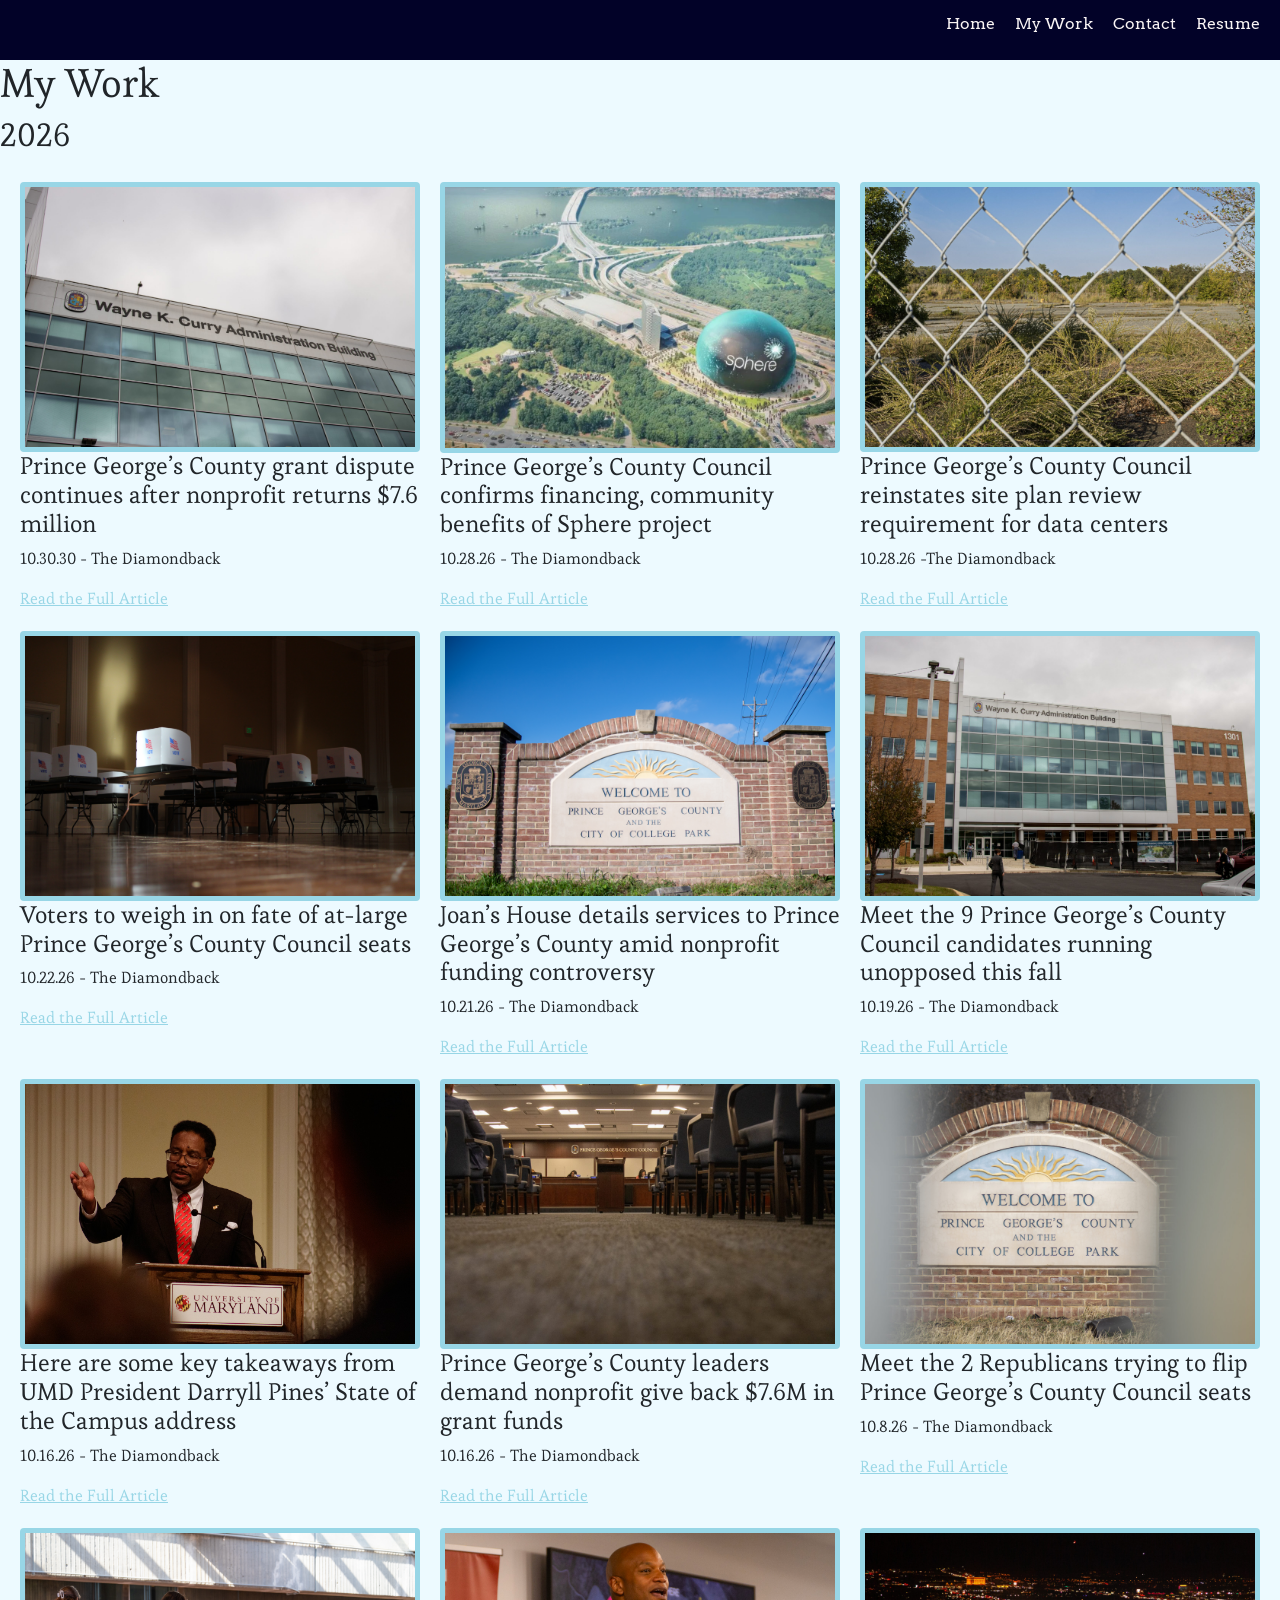
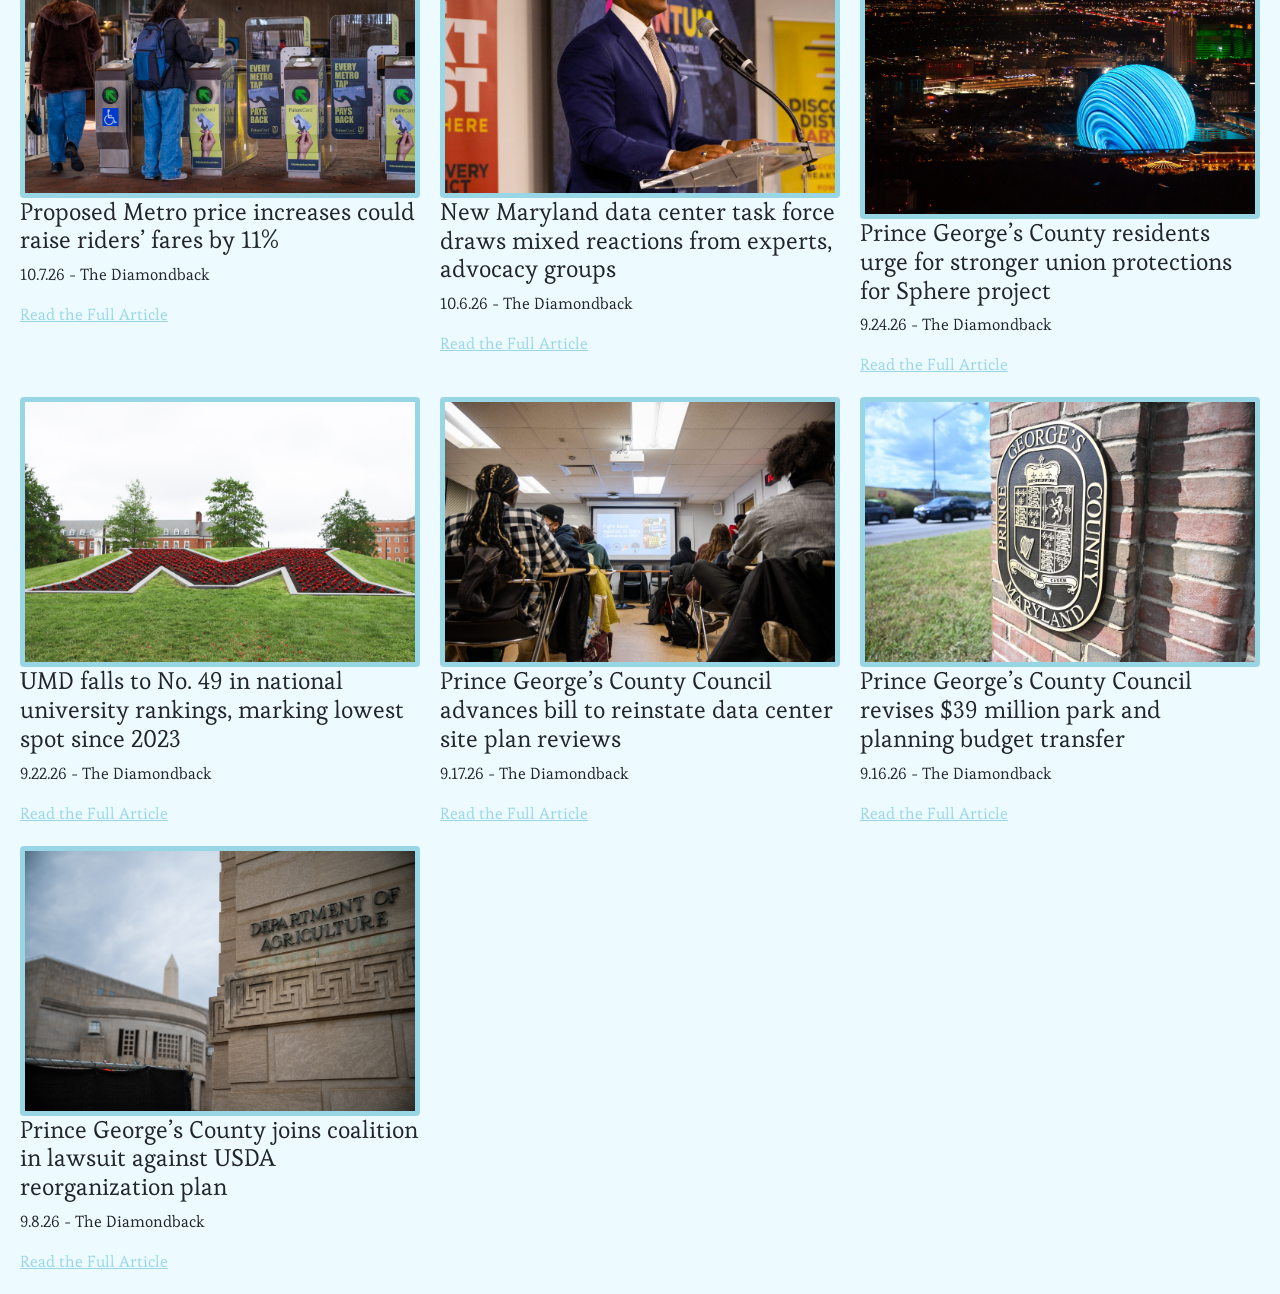
==== clips/index.html @ 258c54c7 "portfolio" ====
<!DOCTYPE html>
<html lang="en">

<head>
    <meta charset="UTF-8">
    <meta name="viewport" content="width=device-width, initial-scale=1.0">
    <title>Devon Armor Portfolio</title>
    <meta name="description" content="Devon Armor Portfolio">
    <link href="https://cdn.jsdelivr.net/npm/bootstrap@5.3.8/dist/css/bootstrap.min.css" rel="stylesheet"
        integrity="sha384-sRIl4kxILFvY47J16cr9ZwB07vP4J8+LH7qKQnuqkuIAvNWLzeN8tE5YBujZqJLB" crossorigin="anonymous">
    <script src="https://cdn.jsdelivr.net/npm/@popperjs/core@2.11.8/dist/umd/popper.min.js"
        integrity="sha384-I7E8VVD/ismYTF4hNIPjVp/Zjvgyol6VFvRkX/vR+Vc4jQkC+hVqc2pM8ODewa9r"
        crossorigin="anonymous"></script>
    <script src="https://cdn.jsdelivr.net/npm/bootstrap@5.3.8/dist/js/bootstrap.min.js"
        integrity="sha384-G/EV+4j2dNv+tEPo3++6LCgdCROaejBqfUeNjuKAiuXbjrxilcCdDz6ZAVfHWe1Y"
        crossorigin="anonymous"></script>
    <link rel="preconnect" href="https://fonts.googleapis.com">
    <link rel="preconnect" href="https://fonts.gstatic.com" crossorigin>
    <link
        href="https://fonts.googleapis.com/css2?family=Arvo:ital,wght@0,400;0,700;1,400;1,700&family=Esteban&display=swap"
        rel="stylesheet">
    <link rel="stylesheet" href="../site/css/style.css">

</head>

<body>
    <nav class="navbar">
        <ul class="nav-links">
            <li><a href="../index.html">Home</a></li>
            <li><a href="../clips/index.html">My Work</a></li>
            <li><a href="../contact/index.html">Contact</a></li>
            <li><a href="../resume/index.html">Resume</a></li>
        </ul>
    </nav>

    <h1>My Work</h1>
    <h2> 2026</h2>

    <div class="clips-container">

        <div class="clips">
            <img src="../site/css/img/clipspics/clip16@10.30.26.jpg" alt="countycouncilbuilding" class="clipphotos">
            <h4>Prince George’s County grant dispute continues after nonprofit returns $7.6 million</h4>
            <p>10.30.30 - The Diamondback</p>
            <a href="https://dbknews.com/2026/10/30/prince-georges-county-council-funding-grant-controversy/"
                class="cliplinks">Read the
                Full Article</a>

        </div>
        <div class="clips">
            <img src="../site/css/img/clipspics/clip15@10.28.26.jpg" alt="countycouncilbuilding" class="clipphotos">
            <h4>Prince George’s County Council confirms financing, community benefits of Sphere project</h4>
            <p>10.28.26 - The Diamondback</p>
            <a href="https://dbknews.com/2026/10/28/county-council-financing-benefits-sphere/" class="cliplinks">Read
                the Full Article</a>

        </div>
        <div class="clips">
            <img src="../site/css/img/clipspics/clip14@10.28.26.jpg" alt="photoalt" class="clipphotos">
            <h4>Prince George’s County Council reinstates site plan review requirement for data centers</h4>
            <p>10.28.26 -The Diamondback</p>
            <a href="https://dbknews.com/2026/10/28/prince-georges-county-council-site-plan-review-data-centers/"
                class="cliplinks">Read
                the Full Article</a>
        </div>

        <div class="clips">
            <img src="../site/css/img/clipspics/clip13@10.22.26.jpg" alt="countycouncilbuilding" class="clipphotos">
            <h4>Voters to weigh in on fate of at-large Prince George’s County Council seats</h4>
            <p>10.22.26 - The Diamondback</p>
            <a href="https://dbknews.com/2026/10/22/prince-georges-county-ballot-question-at-large/"
                class="cliplinks">Read the
                Full Article</a>
        </div>

        <div class="clips">
            <img src="../site/css/img/clipspics/clip12@10.21.26.jpeg" alt="countycouncilbuilding" class="clipphotos">
            <h4>Joan’s House details services to Prince George’s County amid nonprofit funding controversy</h4>
            <p>10.21.26 - The Diamondback</p>
            <a href="https://dbknews.com/2026/10/22/prince-georges-county-ballot-question-at-large/"
                class="cliplinks">Read the
                Full Article</a>
        </div>

        <div class="clips">
            <img src="../site/css/img/clipspics/clip11@10.19.26.jpg" alt="countycouncilbuilding" class="clipphotos">
            <h4>Meet the 9 Prince George’s County Council candidates running unopposed this fall</h4>
            <p>10.19.26 - The Diamondback</p>
            <a href="https://dbknews.com/2026/10/21/joans-house-prince-georges-county-council-grant-funding/"
                class="cliplinks">Read the
                Full Article</a>
        </div>

        <div class="clips">
            <img src="../site/css/img/clipspics/clip10@10.16.26.jpg" alt="countycouncilbuilding" class="clipphotos">
            <h4>Here are some key takeaways from UMD President Darryll Pines’ State of the Campus address</h4>
            <p>10.16.26 - The Diamondback</p>
            <a href="https://dbknews.com/2026/10/19/prince-georges-council-unopposed-midterms/" class="cliplinks">Read
                the
                Full Article</a>
        </div>

        <div class="clips">
            <img src="../site/css/img/clipspics/clip9@10.16.26.jpg" alt="countycouncilbuilding" class="clipphotos">
            <h4>Prince George’s County leaders demand nonprofit give back $7.6M in grant funds</h4>
            <p>10.16.26 - The Diamondback</p>
            <a href="https://dbknews.com/2026/10/16/umd-president-campus-address-darryll-pines/" class="cliplinks">Read
                the
                Full Article</a>
        </div>

        <div class="clips">
            <img src="../site/css/img/clipspics/clip8@10.8.26.jpg" alt="countycouncilbuilding" class="clipphotos">
            <h4>Meet the 2 Republicans trying to flip Prince George’s County Council seats</h4>
            <p>10.8.26 - The Diamondback</p>
            <a href="https://dbknews.com/2026/10/08/prince-georges-county-council-republicans-election/"
                class="cliplinks">Read the
                Full Article</a>
        </div>

        <div class="clips">
            <img src="../site/css/img/clipspics/clip7@10.7.26.jpg" alt="countycouncilbuilding" class="clipphotos">
            <h4>Proposed Metro price increases could raise riders’ fares by 11%</h4>
            <p>10.7.26 - The Diamondback</p>
            <a href="https://dbknews.com/2026/10/07/proposed-metro-price-increases-raise-fares/" class="cliplinks">Read
                the
                Full Article</a>
        </div>

        <div class="clips">
            <img src="../site/css/img/clipspics/clip6@10.6.26.jpg" alt="countycouncilbuilding" class="clipphotos">
            <h4>New Maryland data center task force draws mixed reactions from experts, advocacy groups</h4>
            <p>10.6.26 - The Diamondback</p>
            <a href="https://dbknews.com/2026/10/06/data-center-task-force-reactions/" class="cliplinks">Read the
                Full Article</a>
        </div>

        <div class="clips">
            <img src="../site/css/img/clipspics/clip5@9.24.26.jpeg" alt="countycouncilbuilding" class="clipphotos">
            <h4>Prince George’s County residents urge for stronger union protections for Sphere project</h4>
            <p>9.24.26 - The Diamondback</p>
            <a href="https://dbknews.com/2026/09/24/sphere-prince-georges-county-union/" class="cliplinks">Read the
                Full Article</a>
        </div>

        <div class="clips">
            <img src="../site/css/img/clipspics/clip4@9.22.26.jpg" alt="countycouncilbuilding" class="clipphotos">
            <h4> UMD falls to No. 49 in national university rankings, marking lowest spot since 2023</h4>
            <p>9.22.26 - The Diamondback</p>
            <a href="https://dbknews.com/2026/09/22/umd-national-university-rankings/" class="cliplinks">Read the
                Full Article</a>
        </div>

        <div class="clips">
            <img src="../site/css/img/clipspics/clip3@9.17.26.jpg" alt="countycouncilbuilding" class="clipphotos">
            <h4>Prince George’s County Council advances bill to reinstate data center site plan reviews</h4>
            <p>9.17.26 - The Diamondback</p>
            <a href="https://dbknews.com/2026/09/17/data-centers-prince-georges-county/" class="cliplinks">Read the
                Full Article</a>
        </div>

        <div class="clips">
            <img src="../site/css/img/clipspics/clip2@9.16.26.jpg" alt="countycouncilbuilding" class="clipphotos">
            <h4>Prince George’s County Council revises $39 million park and planning budget transfer</h4>
            <p>9.16.26 - The Diamondback</p>
            <a href="https://dbknews.com/2026/09/16/prince-georges-county-council-lawsuit-park-and-planning/"
                class="cliplinks">Read the
                Full Article</a>
        </div>

        <div class="clips">
            <img src="../site/css/img/clipspics/clip1@19.8.26.jpg" alt="countycouncilbuilding" class="clipphotos">
            <h4>Prince George’s County joins coalition in lawsuit against USDA reorganization plan</h4>
            <p>9.8.26 - The Diamondback</p>
            <a href="https://dbknews.com/2026/09/08/prince-georges-county-lawsuit-usda-reoganization-plan/"
                class="cliplinks">Read the
                Full Article</a>
        </div>
</body>

</html>
---- site/css/style.css ----
/* nav bar use on all pages 8 */

.navbar {
    background-color: #020228;
    position: fixed;
    top: 0;
    left: 0;
    width: 100%;
    height: 60px;
    display: flex;
    border-bottom: 5px;
    padding-bottom: 5px;

}

.nav-links {
    color: rgb(250, 245, 245);
    margin-left: auto;
    font-family: 'Arvo', serif;
    list-style: none;
    text-decoration: none;
    display: flex;
    gap: 20px;
    padding-right: 20px;
}

body a {
    color: rgb(250, 245, 245);
    text-decoration: none;
}

a:hover {
    color: #c0c0bf;
}


/* body use on all pages */

body {
    background-color: #edfaff;
    padding-top: 60px;
    font-family: 'Esteban'
}

/* homepage */

.home-container {
    display: flex;
    justify-content: center;
    align-items: stretch;
    height: 100%;
    padding-top: 60px;
    color: rgb(236, 240, 250);
}

.left-container {
    width: 30%;
    padding: 5px;
    text-align: center;
    padding-right: 40px;
    align-items: stretch;

}

.phrase-big {
    background-color: #020228;
    padding: 5px;
    border-radius: 30px;
    font-size: 40px;
    text-align: center;
    justify-content: center;
    align-items: center;
    border: 8px solid #98d6e6;
}

.about-right {
    border: 5px solid #98d6e6;
    background-color: #020228;
    padding: 10px;
    border-radius: 30px;
}

.about-img {
    width: 100%;
    height: 350px;
    object-fit: cover;
    border-radius: 10px;
    border: 2px solid #98d6e6;
}

.right-container {
    width: 60%;
    padding: 35px;
    border-radius: 10px;
    padding: 5px;
    padding-right: 40px;
}

.merillogo {
    height: 225px;
    padding-left: 40px;
}

/* clipspage */

.clips-container {
    display: grid;
    grid-template-columns: repeat(auto-fit, minmax(300px, 1fr));
    gap: 20px;
    height: 100%;
    padding: 20px;
}

.cliplinks {
    color: #98d6e6;
    text-decoration: underline;
}

.cliplinks:hover {
    color: #c0c0bf;
}

.clipphotos {
    width: 100%;
    height: auto;
    border: 5px solid #98d6e6;
    border-radius: 4px;
}

/* resume */

.resume-image {
    width: 100%;
    height: auto;
    border-radius: 10px;
    border: 5px solid #D4AF37;
}

/* contact  */
.contact-container {
    padding: 20px;
    display: flex;
    margin-top: 10px;
    gap: 80px;
    align-items: center;
    justify-content: center;
}

.contact-bio {
    max-width: 350px;
    background-color: #03075c;
    border-radius: 10px;
    border: 5px solid #4d52ee;
    color: rgb(250, 245, 245);
    padding: 10px;
    font-size: x-large
}

.contact-info {
    max-width: 250px;
    height: 100%;
    background-color: #03075c;
    border-radius: 10px;
    border: 5px solid #4d52ee;
    color: rgb(250, 245, 245);
    padding: 10px;
}

.contactheader {
    font-size: 70px;
    font-weight: bold;
    text-align: center;
    padding-top: 20px;
}

/* resume page */

.resume-image {
    width: 100%;
    height: auto;
    border-radius: 10px;
    border: 5px solid #020228;
}

.googledrivebutton {
    display: inline-block;
    align: left;
    padding: 5px 10px;
    background-color: #98d6e6;
    color: white;
    text-decoration: none;
    border-radius: 5px;
    font-size: 16px;
    transition: background-color 0.3s ease;
}

.contactmelinks:hover {
    color: #c0c0bf;
}

.contactmelinks {
    color: #98d6e6;
    text-decoration: none;
}
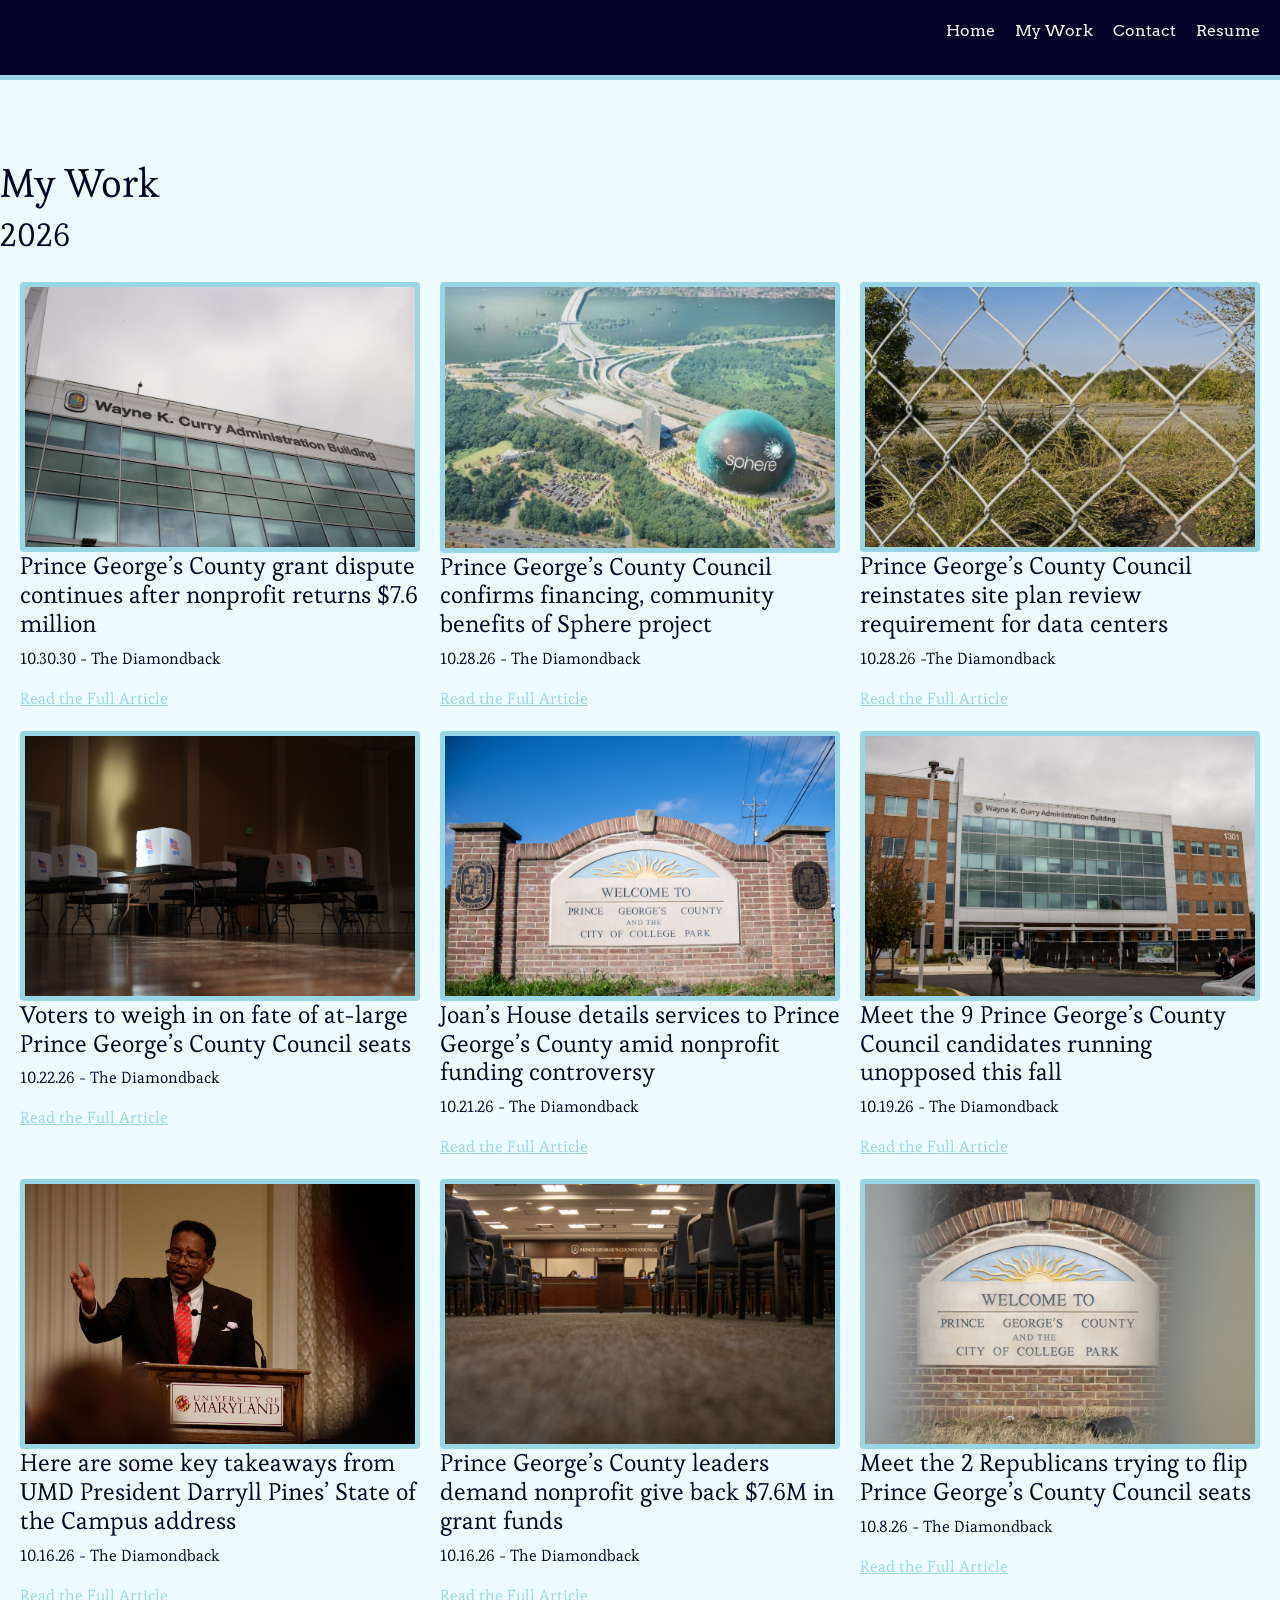
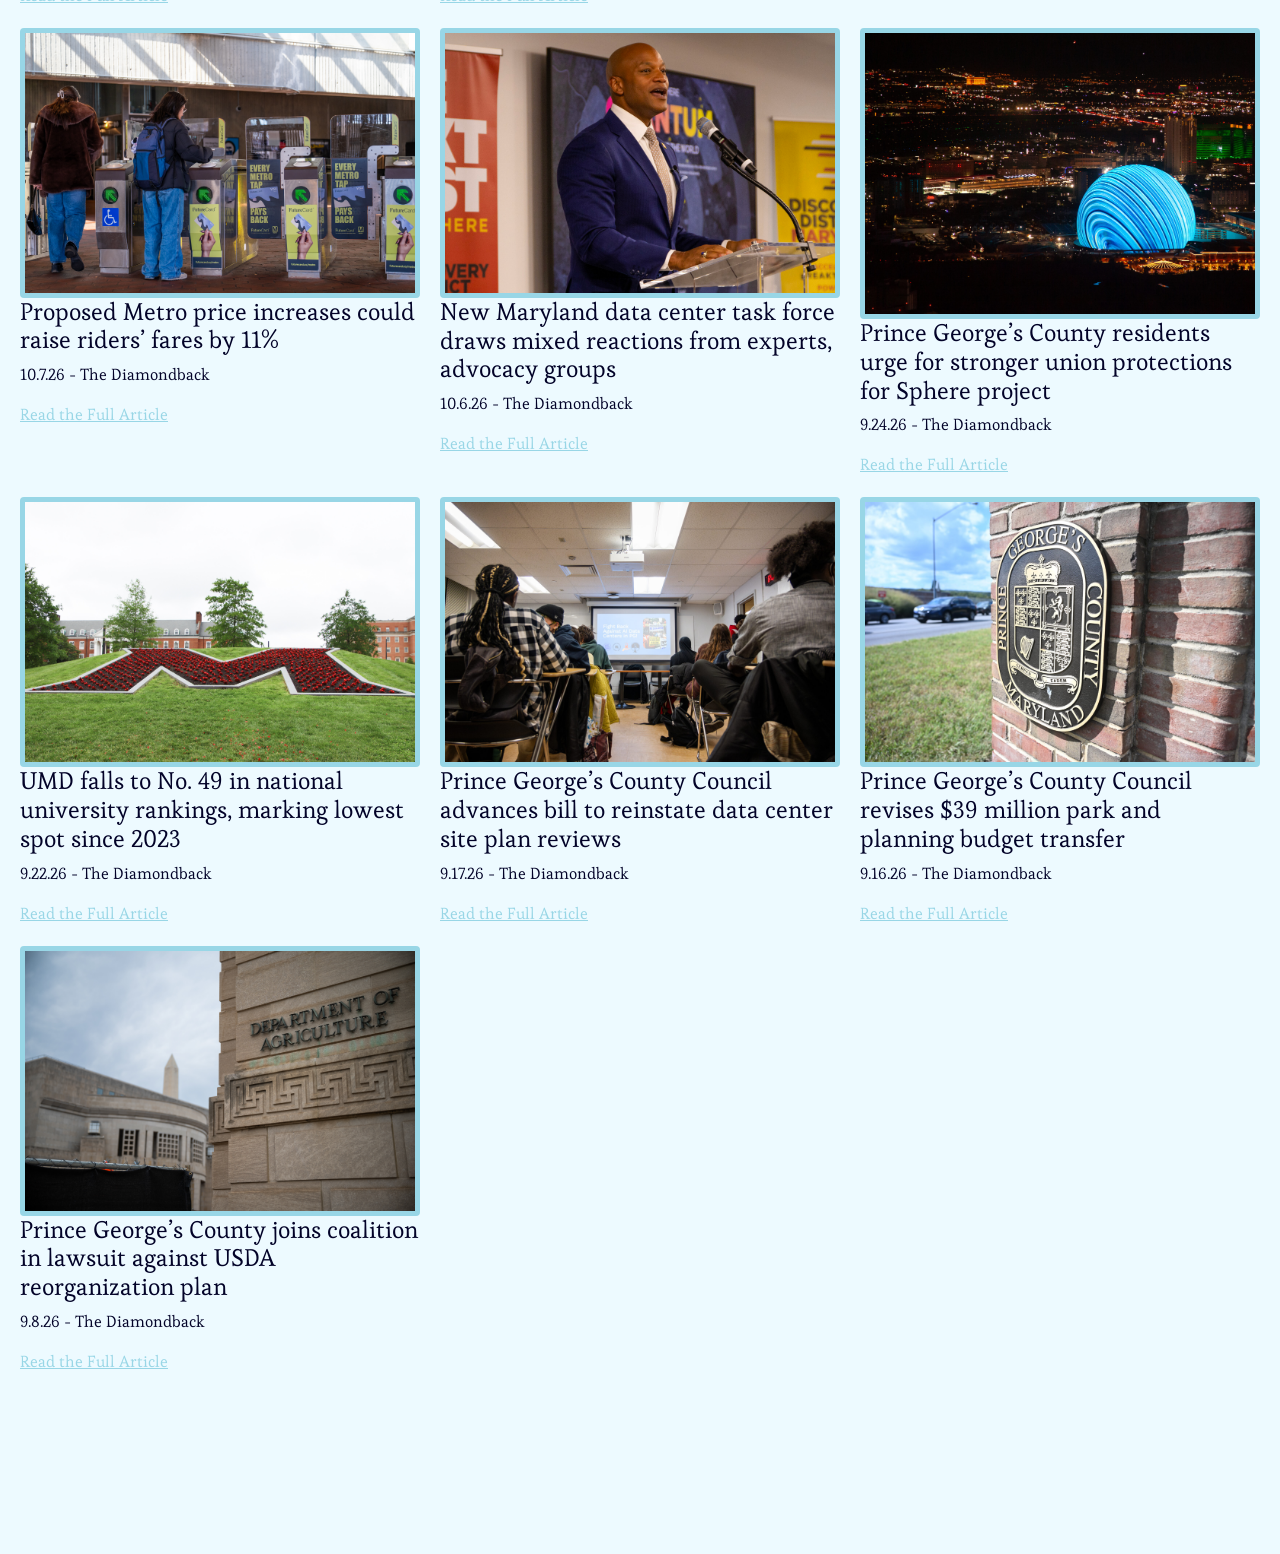
==== commit 460ccc45: "ok redoooo" ====
--- a/clips/index.html
+++ b/clips/index.html
@@ -24,158 +24,168 @@
 </head>
 
 <body>
-    <nav class="navbar">
-        <ul class="nav-links">
-            <li><a href="../index.html">Home</a></li>
-            <li><a href="../clips/index.html">My Work</a></li>
-            <li><a href="../contact/index.html">Contact</a></li>
-            <li><a href="../resume/index.html">Resume</a></li>
-        </ul>
-    </nav>
+    <header>
+        <nav class="navbar">
+            <ul class="nav-links">
+                <li><a href="../index.html">Home</a></li>
+                <li><a href="../clips/index.html">My Work</a></li>
+                <li><a href="../contact/index.html">Contact</a></li>
+                <li><a href="../resume/index.html">Resume</a></li>
+            </ul>
+        </nav>
+    </header>
+    <main>
 
-    <h1>My Work</h1>
-    <h2> 2026</h2>
+        <h1>My Work</h1>
+        <h2>2026</h2>
 
-    <div class="clips-container">
 
-        <div class="clips">
-            <img src="../site/css/img/clipspics/clip16@10.30.26.jpg" alt="countycouncilbuilding" class="clipphotos">
-            <h4>Prince George’s County grant dispute continues after nonprofit returns $7.6 million</h4>
-            <p>10.30.30 - The Diamondback</p>
-            <a href="https://dbknews.com/2026/10/30/prince-georges-county-council-funding-grant-controversy/"
-                class="cliplinks">Read the
-                Full Article</a>
+        <div class="clips-container">
 
+            <div class="clips">
+                <img src="../img/clip16_10.30.26.jpg" alt="countycouncilbuilding" class="clipphotos">
+                <h4>Prince George’s County grant dispute continues after nonprofit returns $7.6 million</h4>
+                <p>10.30.30 - The Diamondback</p>
+                <a href="https://dbknews.com/2026/10/30/prince-georges-county-council-funding-grant-controversy/"
+                    class="cliplinks">Read the
+                    Full Article</a>
+
+            </div>
+            <div class="clips">
+                <img src="../img/clip15_10.28.26.jpg" alt="countycouncilbuilding" class="clipphotos">
+                <h4>Prince George’s County Council confirms financing, community benefits of Sphere project</h4>
+                <p>10.28.26 - The Diamondback</p>
+                <a href="https://dbknews.com/2026/10/28/county-council-financing-benefits-sphere/"
+                    class="cliplinks">Read
+                    the Full Article</a>
+
+            </div>
+            <div class="clips">
+                <img src="../img/clip14_10.28.26.jpg" alt="photoalt" class="clipphotos">
+                <h4>Prince George’s County Council reinstates site plan review requirement for data centers</h4>
+                <p>10.28.26 -The Diamondback</p>
+                <a href="https://dbknews.com/2026/10/28/prince-georges-county-council-site-plan-review-data-centers/"
+                    class="cliplinks">Read
+                    the Full Article</a>
+            </div>
+
+            <div class="clips">
+                <img src="../img/clip13_10.22.26.jpg" alt="countycouncilbuilding" class="clipphotos">
+                <h4>Voters to weigh in on fate of at-large Prince George’s County Council seats</h4>
+                <p>10.22.26 - The Diamondback</p>
+                <a href="https://dbknews.com/2026/10/22/prince-georges-county-ballot-question-at-large/"
+                    class="cliplinks">Read the
+                    Full Article</a>
+            </div>
+
+            <div class="clips">
+                <img src="../img/clip12_10.21.26.jpeg" alt="countycouncilbuilding" class="clipphotos">
+                <h4>Joan’s House details services to Prince George’s County amid nonprofit funding controversy</h4>
+                <p>10.21.26 - The Diamondback</p>
+                <a href="https://dbknews.com/2026/10/22/prince-georges-county-ballot-question-at-large/"
+                    class="cliplinks">Read the
+                    Full Article</a>
+            </div>
+
+            <div class="clips">
+                <img src="../img/clip11_10.19.26.jpg" alt="countycouncilbuilding" class="clipphotos">
+                <h4>Meet the 9 Prince George’s County Council candidates running unopposed this fall</h4>
+                <p>10.19.26 - The Diamondback</p>
+                <a href="https://dbknews.com/2026/10/21/joans-house-prince-georges-county-council-grant-funding/"
+                    class="cliplinks">Read the
+                    Full Article</a>
+            </div>
+
+            <div class="clips">
+                <img src="../img/clip10_10.16.26.jpg" alt="countycouncilbuilding" class="clipphotos">
+                <h4>Here are some key takeaways from UMD President Darryll Pines’ State of the Campus address</h4>
+                <p>10.16.26 - The Diamondback</p>
+                <a href="https://dbknews.com/2026/10/19/prince-georges-council-unopposed-midterms/"
+                    class="cliplinks">Read
+                    the
+                    Full Article</a>
+            </div>
+
+            <div class="clips">
+                <img src="../img/clip9_10.16.26.jpg" alt="countycouncilbuilding" class="clipphotos">
+                <h4>Prince George’s County leaders demand nonprofit give back $7.6M in grant funds</h4>
+                <p>10.16.26 - The Diamondback</p>
+                <a href="https://dbknews.com/2026/10/16/umd-president-campus-address-darryll-pines/"
+                    class="cliplinks">Read
+                    the
+                    Full Article</a>
+            </div>
+
+            <div class="clips">
+                <img src="../img/clip8_10.8.26.jpg" alt="countycouncilbuilding" class="clipphotos">
+                <h4>Meet the 2 Republicans trying to flip Prince George’s County Council seats</h4>
+                <p>10.8.26 - The Diamondback</p>
+                <a href="https://dbknews.com/2026/10/08/prince-georges-county-council-republicans-election/"
+                    class="cliplinks">Read the
+                    Full Article</a>
+            </div>
+
+            <div class="clips">
+                <img src="../img/clip7_10.7.26.jpg" alt="countycouncilbuilding" class="clipphotos">
+                <h4>Proposed Metro price increases could raise riders’ fares by 11%</h4>
+                <p>10.7.26 - The Diamondback</p>
+                <a href="https://dbknews.com/2026/10/07/proposed-metro-price-increases-raise-fares/"
+                    class="cliplinks">Read
+                    the
+                    Full Article</a>
+            </div>
+
+            <div class="clips">
+                <img src="../img/clip6_10.6.26.jpg" alt="countycouncilbuilding" class="clipphotos">
+                <h4>New Maryland data center task force draws mixed reactions from experts, advocacy groups</h4>
+                <p>10.6.26 - The Diamondback</p>
+                <a href="https://dbknews.com/2026/10/06/data-center-task-force-reactions/" class="cliplinks">Read the
+                    Full Article</a>
+            </div>
+
+            <div class="clips">
+                <img src="../img/clip5_9.24.26.jpeg" alt="countycouncilbuilding" class="clipphotos">
+                <h4>Prince George’s County residents urge for stronger union protections for Sphere project</h4>
+                <p>9.24.26 - The Diamondback</p>
+                <a href="https://dbknews.com/2026/09/24/sphere-prince-georges-county-union/" class="cliplinks">Read the
+                    Full Article</a>
+            </div>
+
+            <div class="clips">
+                <img src="../img/clip4_9.22.26.jpg" alt="countycouncilbuilding" class="clipphotos">
+                <h4> UMD falls to No. 49 in national university rankings, marking lowest spot since 2023</h4>
+                <p>9.22.26 - The Diamondback</p>
+                <a href="https://dbknews.com/2026/09/22/umd-national-university-rankings/" class="cliplinks">Read the
+                    Full Article</a>
+            </div>
+
+            <div class="clips">
+                <img src="../img/clip3_9.17.26.jpg" alt="countycouncilbuilding" class="clipphotos">
+                <h4>Prince George’s County Council advances bill to reinstate data center site plan reviews</h4>
+                <p>9.17.26 - The Diamondback</p>
+                <a href="https://dbknews.com/2026/09/17/data-centers-prince-georges-county/" class="cliplinks">Read the
+                    Full Article</a>
+            </div>
+
+            <div class="clips">
+                <img src="../img/clip2_9.16.26.jpg" alt="countycouncilbuilding" class="clipphotos">
+                <h4>Prince George’s County Council revises $39 million park and planning budget transfer</h4>
+                <p>9.16.26 - The Diamondback</p>
+                <a href="https://dbknews.com/2026/09/16/prince-georges-county-council-lawsuit-park-and-planning/"
+                    class="cliplinks">Read the
+                    Full Article</a>
+            </div>
+
+            <div class="clips">
+                <img src="../img/clip1_19.8.26.jpg" alt="countycouncilbuilding" class="clipphotos">
+                <h4>Prince George’s County joins coalition in lawsuit against USDA reorganization plan</h4>
+                <p>9.8.26 - The Diamondback</p>
+                <a href="https://dbknews.com/2026/09/08/prince-georges-county-lawsuit-usda-reoganization-plan/"
+                    class="cliplinks">Read the
+                    Full Article</a>
+            </div>
         </div>
-        <div class="clips">
-            <img src="../site/css/img/clipspics/clip15@10.28.26.jpg" alt="countycouncilbuilding" class="clipphotos">
-            <h4>Prince George’s County Council confirms financing, community benefits of Sphere project</h4>
-            <p>10.28.26 - The Diamondback</p>
-            <a href="https://dbknews.com/2026/10/28/county-council-financing-benefits-sphere/" class="cliplinks">Read
-                the Full Article</a>
-
-        </div>
-        <div class="clips">
-            <img src="../site/css/img/clipspics/clip14@10.28.26.jpg" alt="photoalt" class="clipphotos">
-            <h4>Prince George’s County Council reinstates site plan review requirement for data centers</h4>
-            <p>10.28.26 -The Diamondback</p>
-            <a href="https://dbknews.com/2026/10/28/prince-georges-county-council-site-plan-review-data-centers/"
-                class="cliplinks">Read
-                the Full Article</a>
-        </div>
-
-        <div class="clips">
-            <img src="../site/css/img/clipspics/clip13@10.22.26.jpg" alt="countycouncilbuilding" class="clipphotos">
-            <h4>Voters to weigh in on fate of at-large Prince George’s County Council seats</h4>
-            <p>10.22.26 - The Diamondback</p>
-            <a href="https://dbknews.com/2026/10/22/prince-georges-county-ballot-question-at-large/"
-                class="cliplinks">Read the
-                Full Article</a>
-        </div>
-
-        <div class="clips">
-            <img src="../site/css/img/clipspics/clip12@10.21.26.jpeg" alt="countycouncilbuilding" class="clipphotos">
-            <h4>Joan’s House details services to Prince George’s County amid nonprofit funding controversy</h4>
-            <p>10.21.26 - The Diamondback</p>
-            <a href="https://dbknews.com/2026/10/22/prince-georges-county-ballot-question-at-large/"
-                class="cliplinks">Read the
-                Full Article</a>
-        </div>
-
-        <div class="clips">
-            <img src="../site/css/img/clipspics/clip11@10.19.26.jpg" alt="countycouncilbuilding" class="clipphotos">
-            <h4>Meet the 9 Prince George’s County Council candidates running unopposed this fall</h4>
-            <p>10.19.26 - The Diamondback</p>
-            <a href="https://dbknews.com/2026/10/21/joans-house-prince-georges-county-council-grant-funding/"
-                class="cliplinks">Read the
-                Full Article</a>
-        </div>
-
-        <div class="clips">
-            <img src="../site/css/img/clipspics/clip10@10.16.26.jpg" alt="countycouncilbuilding" class="clipphotos">
-            <h4>Here are some key takeaways from UMD President Darryll Pines’ State of the Campus address</h4>
-            <p>10.16.26 - The Diamondback</p>
-            <a href="https://dbknews.com/2026/10/19/prince-georges-council-unopposed-midterms/" class="cliplinks">Read
-                the
-                Full Article</a>
-        </div>
-
-        <div class="clips">
-            <img src="../site/css/img/clipspics/clip9@10.16.26.jpg" alt="countycouncilbuilding" class="clipphotos">
-            <h4>Prince George’s County leaders demand nonprofit give back $7.6M in grant funds</h4>
-            <p>10.16.26 - The Diamondback</p>
-            <a href="https://dbknews.com/2026/10/16/umd-president-campus-address-darryll-pines/" class="cliplinks">Read
-                the
-                Full Article</a>
-        </div>
-
-        <div class="clips">
-            <img src="../site/css/img/clipspics/clip8@10.8.26.jpg" alt="countycouncilbuilding" class="clipphotos">
-            <h4>Meet the 2 Republicans trying to flip Prince George’s County Council seats</h4>
-            <p>10.8.26 - The Diamondback</p>
-            <a href="https://dbknews.com/2026/10/08/prince-georges-county-council-republicans-election/"
-                class="cliplinks">Read the
-                Full Article</a>
-        </div>
-
-        <div class="clips">
-            <img src="../site/css/img/clipspics/clip7@10.7.26.jpg" alt="countycouncilbuilding" class="clipphotos">
-            <h4>Proposed Metro price increases could raise riders’ fares by 11%</h4>
-            <p>10.7.26 - The Diamondback</p>
-            <a href="https://dbknews.com/2026/10/07/proposed-metro-price-increases-raise-fares/" class="cliplinks">Read
-                the
-                Full Article</a>
-        </div>
-
-        <div class="clips">
-            <img src="../site/css/img/clipspics/clip6@10.6.26.jpg" alt="countycouncilbuilding" class="clipphotos">
-            <h4>New Maryland data center task force draws mixed reactions from experts, advocacy groups</h4>
-            <p>10.6.26 - The Diamondback</p>
-            <a href="https://dbknews.com/2026/10/06/data-center-task-force-reactions/" class="cliplinks">Read the
-                Full Article</a>
-        </div>
-
-        <div class="clips">
-            <img src="../site/css/img/clipspics/clip5@9.24.26.jpeg" alt="countycouncilbuilding" class="clipphotos">
-            <h4>Prince George’s County residents urge for stronger union protections for Sphere project</h4>
-            <p>9.24.26 - The Diamondback</p>
-            <a href="https://dbknews.com/2026/09/24/sphere-prince-georges-county-union/" class="cliplinks">Read the
-                Full Article</a>
-        </div>
-
-        <div class="clips">
-            <img src="../site/css/img/clipspics/clip4@9.22.26.jpg" alt="countycouncilbuilding" class="clipphotos">
-            <h4> UMD falls to No. 49 in national university rankings, marking lowest spot since 2023</h4>
-            <p>9.22.26 - The Diamondback</p>
-            <a href="https://dbknews.com/2026/09/22/umd-national-university-rankings/" class="cliplinks">Read the
-                Full Article</a>
-        </div>
-
-        <div class="clips">
-            <img src="../site/css/img/clipspics/clip3@9.17.26.jpg" alt="countycouncilbuilding" class="clipphotos">
-            <h4>Prince George’s County Council advances bill to reinstate data center site plan reviews</h4>
-            <p>9.17.26 - The Diamondback</p>
-            <a href="https://dbknews.com/2026/09/17/data-centers-prince-georges-county/" class="cliplinks">Read the
-                Full Article</a>
-        </div>
-
-        <div class="clips">
-            <img src="../site/css/img/clipspics/clip2@9.16.26.jpg" alt="countycouncilbuilding" class="clipphotos">
-            <h4>Prince George’s County Council revises $39 million park and planning budget transfer</h4>
-            <p>9.16.26 - The Diamondback</p>
-            <a href="https://dbknews.com/2026/09/16/prince-georges-county-council-lawsuit-park-and-planning/"
-                class="cliplinks">Read the
-                Full Article</a>
-        </div>
-
-        <div class="clips">
-            <img src="../site/css/img/clipspics/clip1@19.8.26.jpg" alt="countycouncilbuilding" class="clipphotos">
-            <h4>Prince George’s County joins coalition in lawsuit against USDA reorganization plan</h4>
-            <p>9.8.26 - The Diamondback</p>
-            <a href="https://dbknews.com/2026/09/08/prince-georges-county-lawsuit-usda-reoganization-plan/"
-                class="cliplinks">Read the
-                Full Article</a>
-        </div>
+    </main>
 </body>
 
 </html>
--- a/site/css/style.css
+++ b/site/css/style.css
@@ -1,4 +1,22 @@
-/* nav bar use on all pages 8 */
+body {
+    background-color: #edfaff;
+    color: #020228;
+    font-family: "Esteban", serif;
+
+}
+
+body a {
+    color: rgb(250, 245, 245);
+    text-decoration: none;
+}
+
+a:hover {
+    color: #c0c0bf;
+}
+
+main {
+    margin: 160px 0;
+}
 
 .navbar {
     background-color: #020228;
@@ -6,9 +24,9 @@
     top: 0;
     left: 0;
     width: 100%;
-    height: 60px;
+    height: 80px;
     display: flex;
-    border-bottom: 5px;
+    border-bottom: 5px solid #98d6e6;
     padding-bottom: 5px;
 
 }
@@ -24,81 +42,27 @@
     padding-right: 20px;
 }
 
-body a {
+
+.navy-bg {
     color: rgb(250, 245, 245);
-    text-decoration: none;
-}
-
-a:hover {
-    color: #c0c0bf;
-}
-
-
-/* body use on all pages */
-
-body {
-    background-color: #edfaff;
-    padding-top: 60px;
-    font-family: 'Esteban'
-}
-
-/* homepage */
-
-.home-container {
-    display: flex;
-    justify-content: center;
-    align-items: stretch;
-    height: 100%;
-    padding-top: 60px;
-    color: rgb(236, 240, 250);
-}
-
-.left-container {
-    width: 30%;
-    padding: 5px;
-    text-align: center;
-    padding-right: 40px;
-    align-items: stretch;
+    background-color: #020228;
+    border: 8px solid #98d6e6;
+    padding: 10px;
+    border-radius: 30px;
 
 }
 
 .phrase-big {
-    background-color: #020228;
-    padding: 5px;
-    border-radius: 30px;
     font-size: 40px;
     text-align: center;
     justify-content: center;
     align-items: center;
-    border: 8px solid #98d6e6;
-}
-
-.about-right {
-    border: 5px solid #98d6e6;
-    background-color: #020228;
-    padding: 10px;
-    border-radius: 30px;
 }
 
 .about-img {
-    width: 100%;
-    height: 350px;
-    object-fit: cover;
     border-radius: 10px;
     border: 2px solid #98d6e6;
-}
-
-.right-container {
-    width: 60%;
-    padding: 35px;
-    border-radius: 10px;
-    padding: 5px;
-    padding-right: 40px;
-}
-
-.merillogo {
-    height: 225px;
-    padding-left: 40px;
+    margin: 20px 0;
 }
 
 /* clipspage */
@@ -136,41 +100,17 @@
     border: 5px solid #D4AF37;
 }
 
-/* contact  */
-.contact-container {
-    padding: 20px;
-    display: flex;
-    margin-top: 10px;
-    gap: 80px;
-    align-items: center;
-    justify-content: center;
-}
+.contact-txt {
+    font-size: 1.2em;
 
-.contact-bio {
-    max-width: 350px;
-    background-color: #03075c;
-    border-radius: 10px;
-    border: 5px solid #4d52ee;
-    color: rgb(250, 245, 245);
-    padding: 10px;
-    font-size: x-large
-}
-
-.contact-info {
-    max-width: 250px;
-    height: 100%;
-    background-color: #03075c;
-    border-radius: 10px;
-    border: 5px solid #4d52ee;
-    color: rgb(250, 245, 245);
-    padding: 10px;
 }
 
 .contactheader {
-    font-size: 70px;
+    font-size: 4.375em;
     font-weight: bold;
     text-align: center;
     padding-top: 20px;
+    color: #020228;
 }
 
 /* resume page */
@@ -191,14 +131,4 @@
     text-decoration: none;
     border-radius: 5px;
     font-size: 16px;
-    transition: background-color 0.3s ease;
-}
-
-.contactmelinks:hover {
-    color: #c0c0bf;
-}
-
-.contactmelinks {
-    color: #98d6e6;
-    text-decoration: none;
 }
